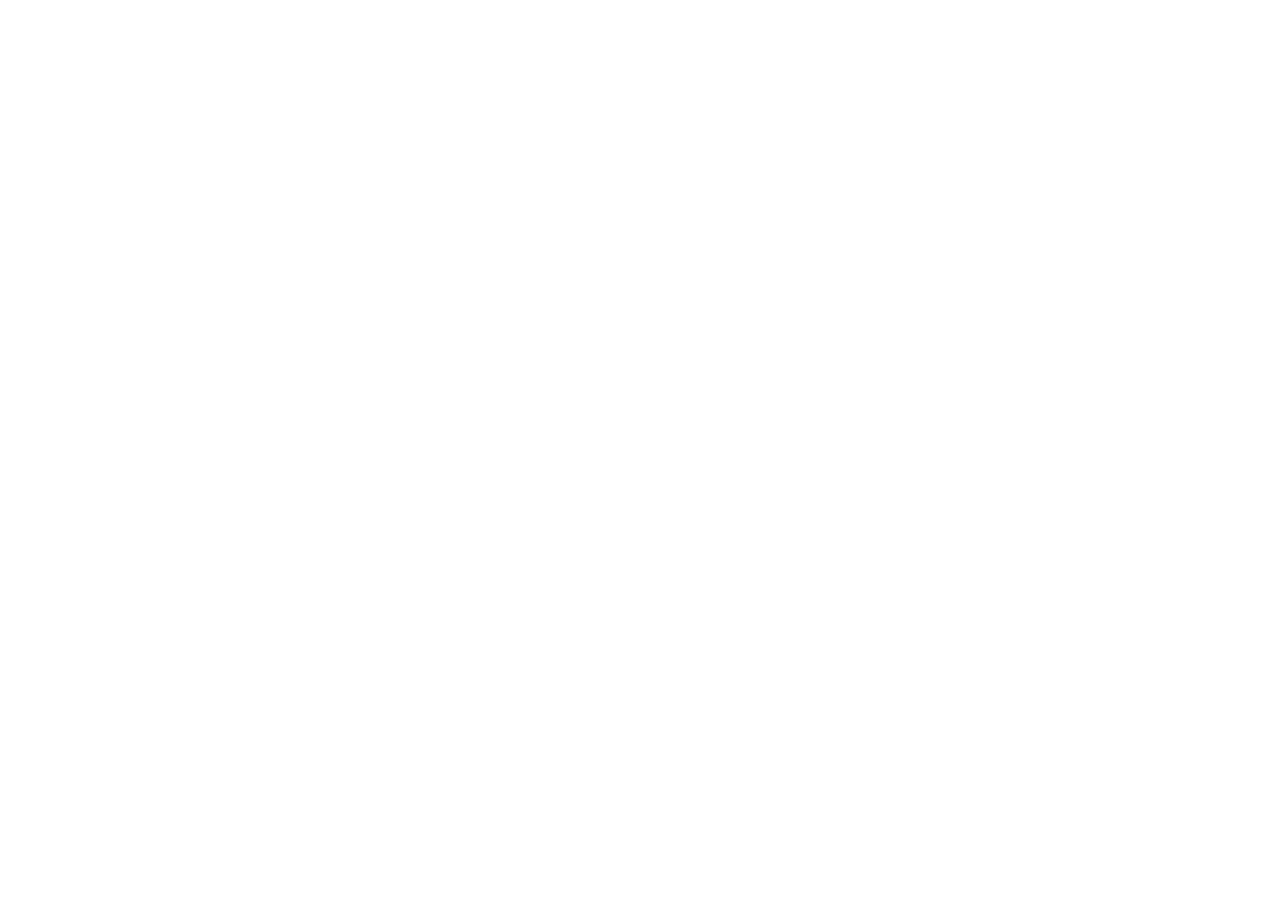
==== index.html @ 7394d0ce "inital commit" ====
<!DOCTYPE html>
<html lang="en">
  <head>
    <meta charset="UTF-8" />
    <meta name="viewport" content="width=device-width, initial-scale=1.0" />
    <meta http-equiv="X-UA-Compatible" content="ie=edge" />
    <title>Password Generator</title>
    <link rel="stylesheet" href="style.css" />
  </head>
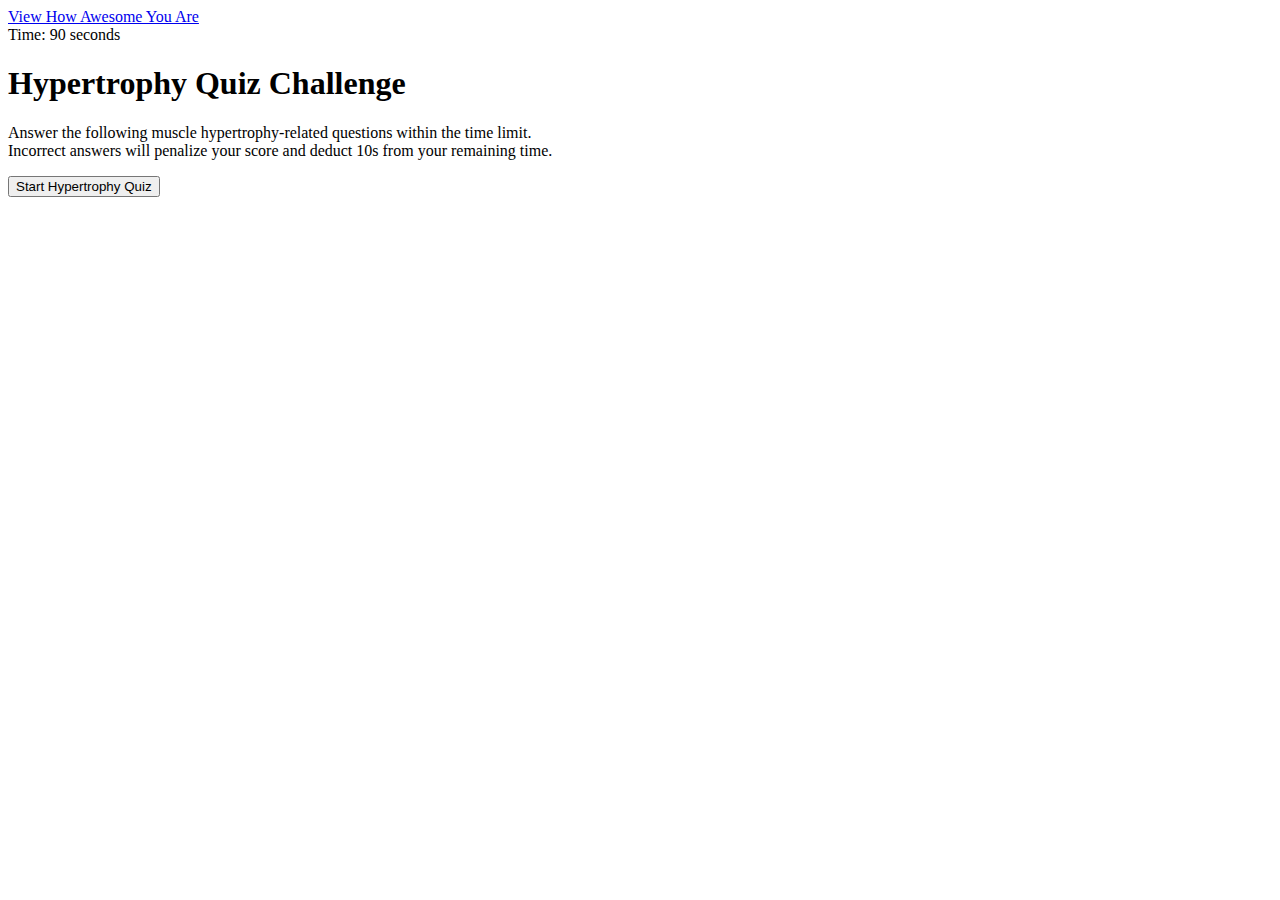
==== commit dc20605a: "updating css/html" ====
--- a/index.html
+++ b/index.html
@@ -6,4 +6,25 @@
     <meta http-equiv="X-UA-Compatible" content="ie=edge" />
     <title>Password Generator</title>
     <link rel="stylesheet" href="style.css" />
-  </head>+  </head>
+  <body>
+      <header>
+          <nav class="navbar navbar-expand-lg navbar-light mb-4">
+              <a class="navbar-brand" href="highscores.html">View How Awesome You Are</a>
+              <div class="navbar-collapse" id="navBar"></div>
+              <section class="navbar_text" id="reStart"></section> 
+                Time: 90 seconds
+          </nav>
+      </header>
+      <main>
+          <section id="startQuiz" class="quiz_section">
+              <h1>Hypertrophy Quiz Challenge</h1>
+              <p class="card_text">
+                  Answer the following muscle hypertrophy-related questions within the time limit.
+                  <br>
+                  Incorrect answers will penalize your score and deduct 10s from your remaining time.
+              </p>
+              <button id="start_button">Start Hypertrophy Quiz</button>
+          </section>
+      </main>
+  </body>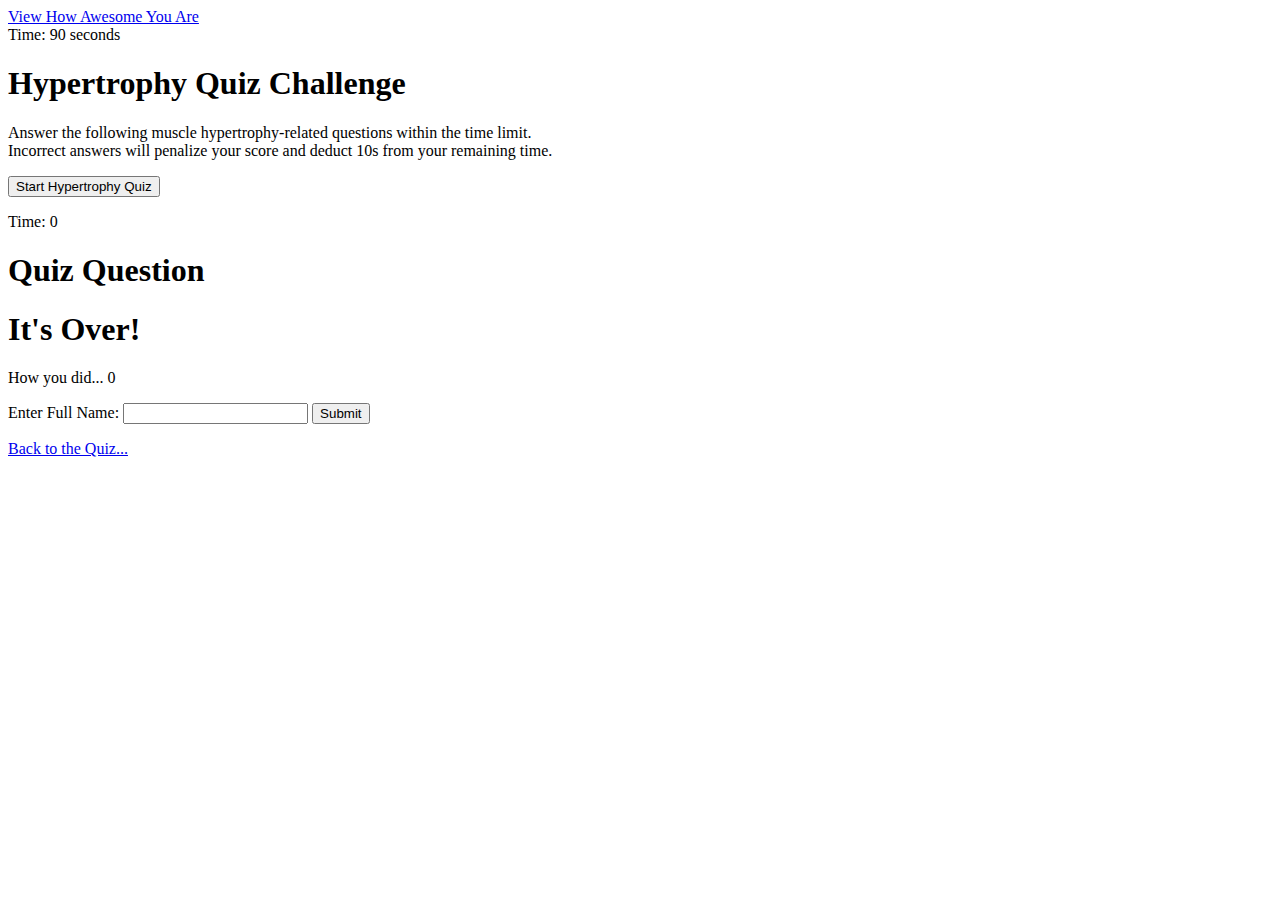
==== commit b9b7b243: "more style and structure updates" ====
--- a/index.html
+++ b/index.html
@@ -26,5 +26,22 @@
               </p>
               <button id="start_button">Start Hypertrophy Quiz</button>
           </section>
+          <section id="quiz_questions" class="hidden quiz_section">
+              <p id="timer">Time:   <span id="time_remaining">0</span></p>
+              <h1 id="question">Quiz Question</h1>
+              <ul id="option"></ul>
+          </section>
+          <section id="end" class="quiz_section hidden">
+              <h1 id="end_title">It's Over!</h1>
+              <p id="scoreText">How you did...  <span id="score">0</span></p>
+              <form id="enter_score">
+                  <label for="fullName">Enter Full Name:</label>
+                  <input type="text" id="fullName">
+                  <button type="submit">Submit</button>
+                  <p id="error_message"></p>
+              </form>
+              <a href="index.html" class="back_button"><i class="fas fa-check-circle" aria-hidden="correct"></i>Back to the Quiz...</a>
+              
+          </section>
       </main>
   </body>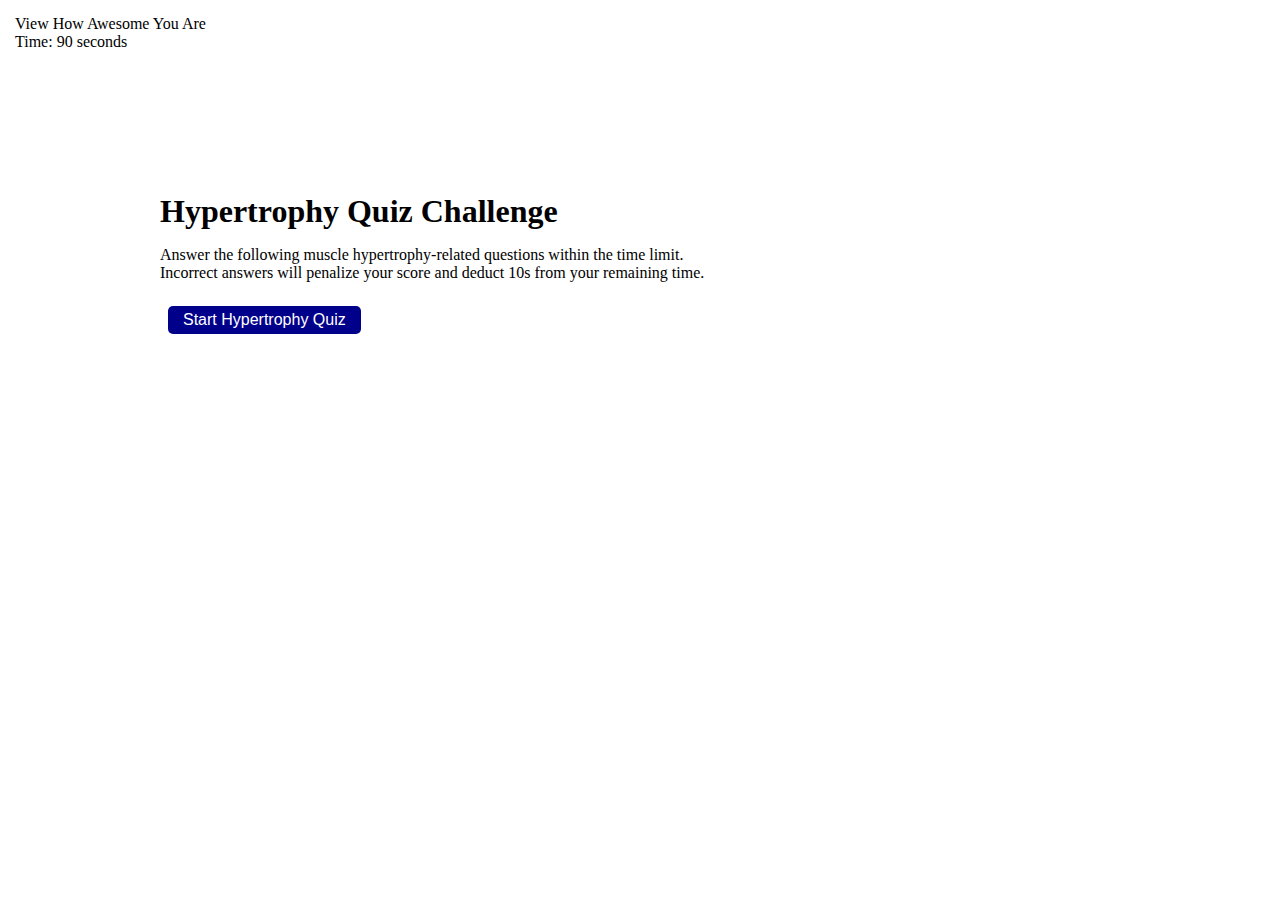
==== commit 44d13be1: "update html" ====
--- a/index.html
+++ b/index.html
@@ -4,8 +4,8 @@
     <meta charset="UTF-8" />
     <meta name="viewport" content="width=device-width, initial-scale=1.0" />
     <meta http-equiv="X-UA-Compatible" content="ie=edge" />
-    <title>Password Generator</title>
-    <link rel="stylesheet" href="style.css" />
+    <title>Hypertrophy Quiz</title>
+    <link rel="stylesheet" href="./assets/css/style.css" />
   </head>
   <body>
       <header>
@@ -40,8 +40,13 @@
                   <button type="submit">Submit</button>
                   <p id="error_message"></p>
               </form>
-              <a href="index.html" class="back_button"><i class="fas fa-check-circle" aria-hidden="correct"></i>Back to the Quiz...</a>
-              
+              <a href="index.html" class="back_button"><i class="fas fa-angle-left" aria-hidden="correct"></i>Back to the Quiz...</a>  
           </section>
+          <div>
+              <p id="corAnswer" class="choice_status hidden"><i class="fas fa-check-circle" aria-hidden="correct"></i>You Got It!</p>
+              <p id="wroAnswer" class="choice_status hidden"><i class="fas fa-times-circle" aria-hidden="wrong"></i>Nope!</p>
+          </div>
       </main>
+
+      <script src="./assets/js/script.js"></script>
   </body>--- a/assets/css/style.css
+++ b/assets/css/style.css
@@ -0,0 +1,78 @@
+html {
+    height: 100%;
+}
+
+body {
+    font-family: 'Marvel' sans-serif;
+    color: black;
+    box-sizing: border-box;
+    margin: 0;
+    height: 100%;
+    display: flex;
+    flex-direction: column;
+}
+
+h1 {
+    margin: 0;
+    font-size: 2em;
+}
+
+a {
+    color: black;
+    text-decoration: none;
+    transition: color 0.2s ease-in-out;  /*freaking cool*/
+}
+
+a:hover,
+a:focus,
+a:active {
+    color: rgb(56, 15, 95);
+}
+button,
+    .back_button {
+        display: inline-block;
+        padding: 5px 15px;
+        margin: 0.5em 0.5em 0 0.5em;
+        border-radius: 5px;
+        border-style: none;
+        background-color: darkblue;
+        color: white;
+        cursor: pointer;
+        font-size: 1em;
+        text-align: center;
+        transition: background-color 0.2 ease-in-out;
+    }
+.back_button:hover,
+.back_button:focus,
+.back_button:active,
+button:hover,
+button:focus,
+button:active {
+    background-color: yellow;
+    color: white;
+}
+
+.back_button {
+    margin-left: 0;
+}
+/*****hidden stuff-**/
+.hidden {
+    display: none;
+}
+
+/***navbar**/
+nav {
+    padding: 15px;
+    border-bottom: 2 px solid black;
+}
+
+/**sections**/
+main {
+    display: flex;
+    flex-direction: column;
+    width: 75%;
+    margin: auto;
+    height: 70%;
+    box-sizing: border-box;
+    padding: 25px 0;
+}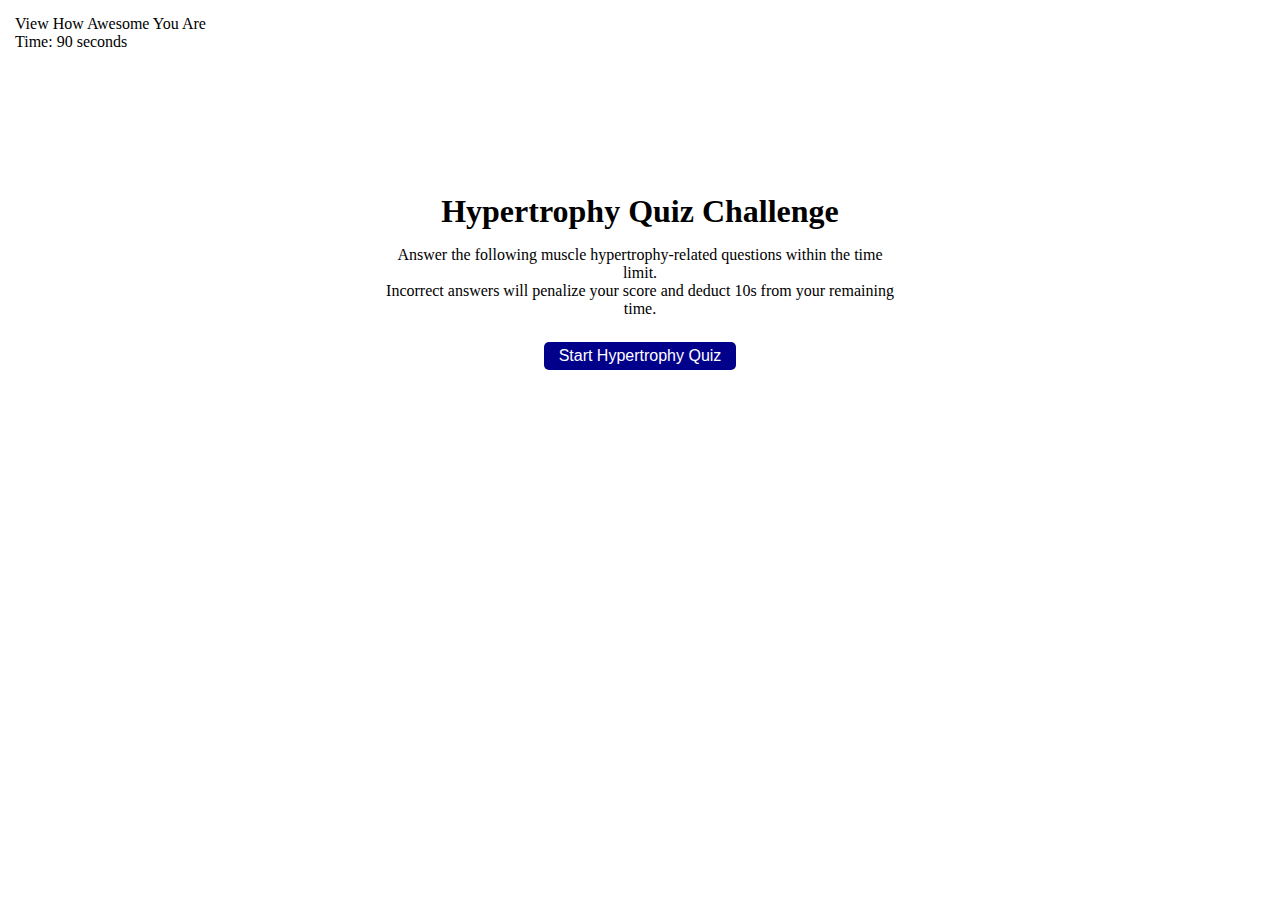
==== commit c2c194c7: "update @media and finish css/html" ====
--- a/index.html
+++ b/index.html
@@ -10,7 +10,7 @@
   <body>
       <header>
           <nav class="navbar navbar-expand-lg navbar-light mb-4">
-              <a class="navbar-brand" href="highscores.html">View How Awesome You Are</a>
+              <a class="navbar-brand" href="./highScore.html">View How Awesome You Are</a>
               <div class="navbar-collapse" id="navBar"></div>
               <section class="navbar_text" id="reStart"></section> 
                 Time: 90 seconds
--- a/assets/css/style.css
+++ b/assets/css/style.css
@@ -75,4 +75,117 @@
     height: 70%;
     box-sizing: border-box;
     padding: 25px 0;
+}
+#startQuiz {
+    text-align: center;
+}
+#question {
+    font-size: 1.5em;
+}
+#timer ,
+    .choice_status {
+        text-align: center;
+    }
+#timer {
+    border-bottom: 3px solid black;
+    padding-bottom: 15px;
+    font-size: 1.4em;
+    font-weight: bold;
+}
+
+#time_remaining {
+    color: blue;
+}
+
+#options {
+    list-style: none;
+    padding-left: 0;
+}
+
+#options button {
+    margin-left: 0;
+}
+.choice_status {
+    font-size: 1.4em;
+    font-weight: bold;
+}
+#correct {
+    color: deepskyblue;
+}
+#wrong {
+    color: firebrick;
+}
+
+#quiz_questions,
+#end {
+    border-bottom: 3px solid black;
+    padding-bottom: 15px;
+}
+
+#scoreText {
+    font-size: 1.3em;
+    color: black;
+}
+#score {
+    font-weight: bold;
+    columns: black;
+}
+
+#enter_score {
+    margin-bottom: 10px;
+}
+
+#enter_score label {
+    display: block;
+}
+#fullName {
+    padding: 2px;
+    font-size: 1em;
+    border-radius: 4px;
+    box-sizing: border-box;
+}
+.error {
+    border: 1.5px solid red;
+}
+#error_message {
+    color: red;
+    margin-top: 5px;
+}
+table {
+    border-spacing: 0 0.5em;
+}
+tr:nth-child(even) {
+    background-color: seashell;
+}
+
+td, th {
+    padding: 10px;
+}
+th {
+    border-bottom: 1px solid black;
+}
+td {
+    text-align: center;
+}
+th:first-child,
+td:first-child {
+    text-align: right;
+}
+th:last-child,
+td:last-child {
+    text-align: right;
+}
+#highscore_buttons {
+    margin-bottom: 50px;
+}
+
+@media only screen and (min-width: 990px) {
+    main {
+        width: 60%;
+    }
+}
+@media only screen and (min-width: 1200px) {
+    main {
+        width: 40%;
+    }
 }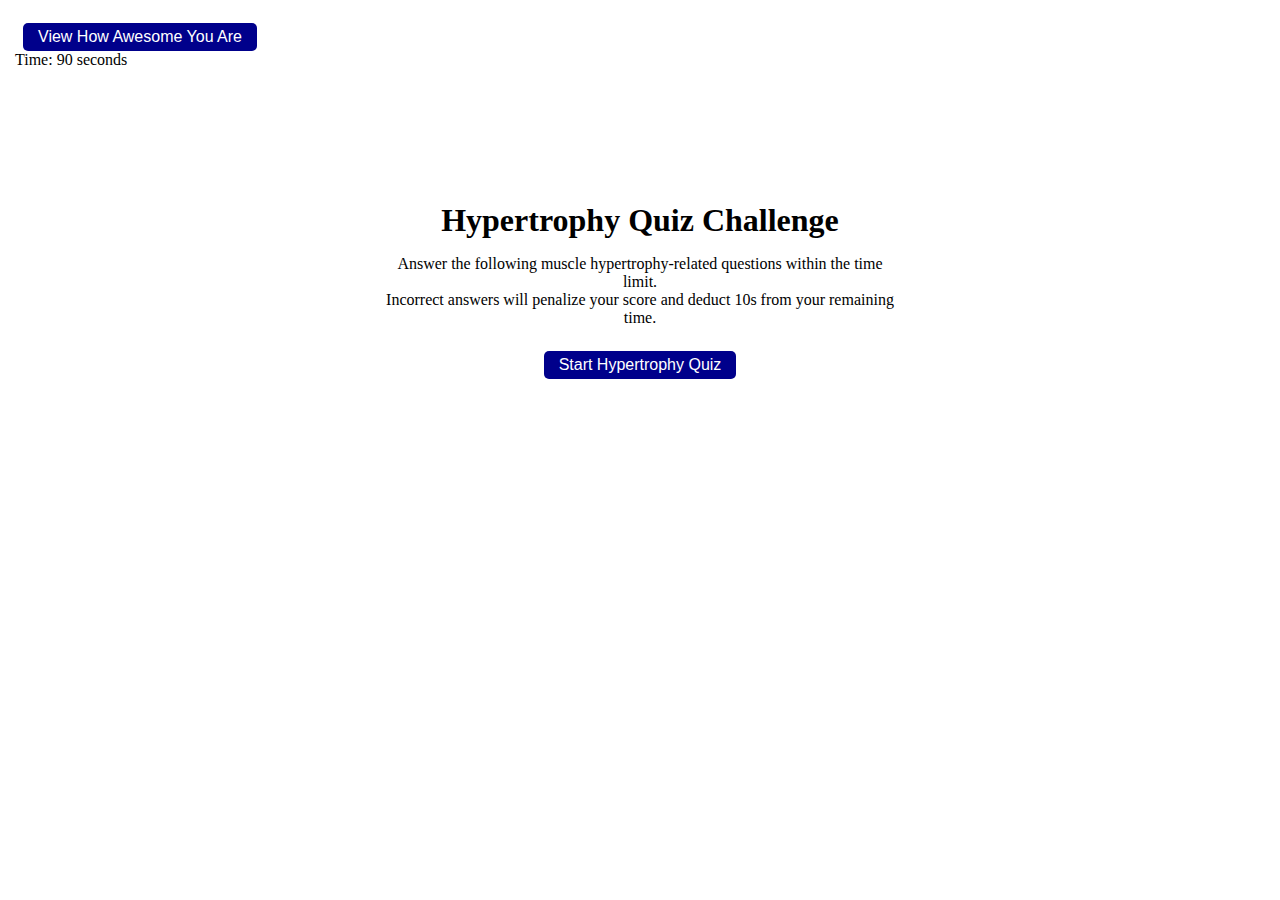
==== commit 03649cf0: "update highscore html and js" ====
--- a/index.html
+++ b/index.html
@@ -10,7 +10,7 @@
   <body>
       <header>
           <nav class="navbar navbar-expand-lg navbar-light mb-4">
-              <a class="navbar-brand" href="./highScore.html">View How Awesome You Are</a>
+              <a class="navbar-brand" href="./highScore.html"><button>View How Awesome You Are</button></a>
               <div class="navbar-collapse" id="navBar"></div>
               <section class="navbar_text" id="reStart"></section> 
                 Time: 90 seconds
